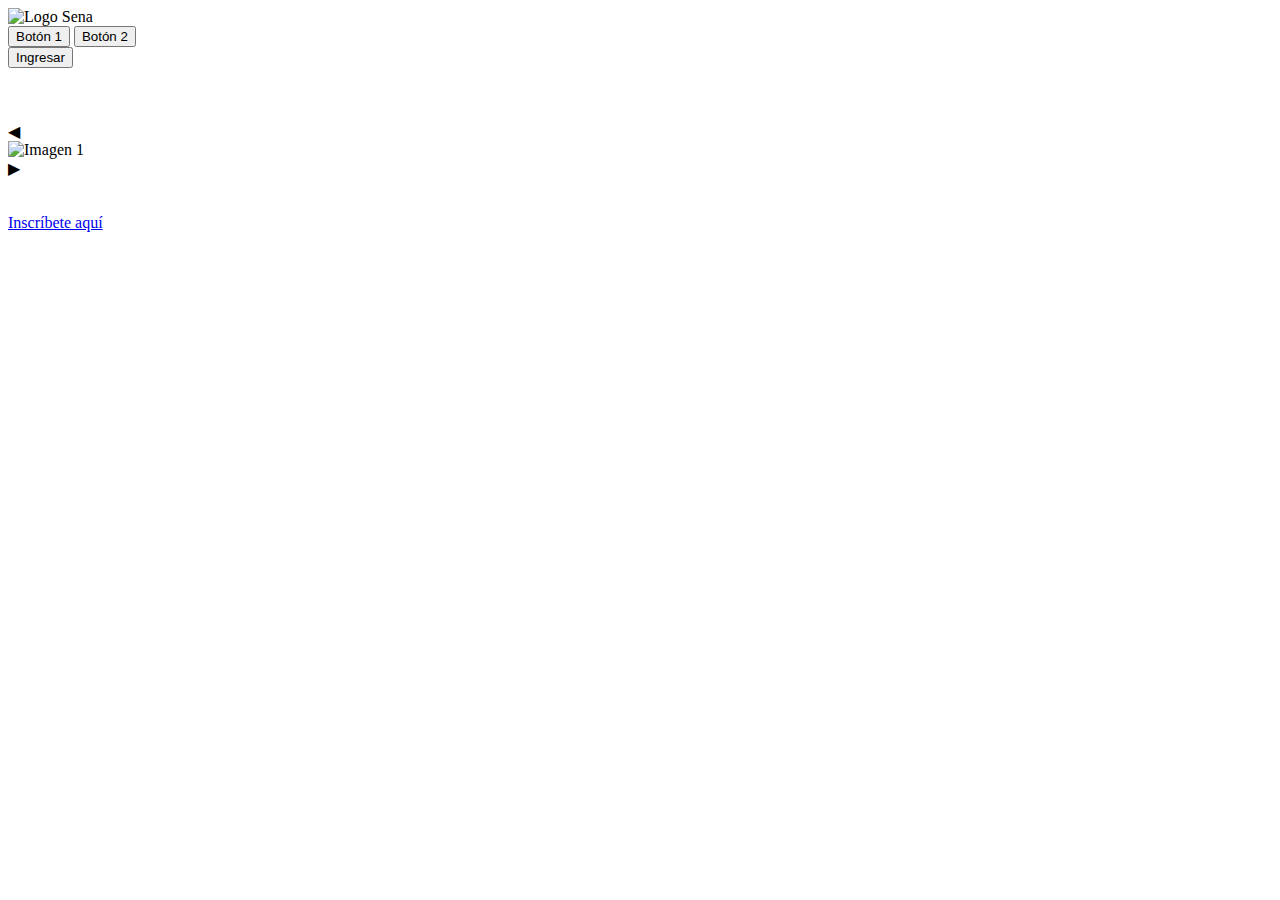
==== index.html @ 5a17e096 "Add files via upload" ====
<!DOCTYPE html>
<html lang="es">
<head>
    <meta charset="UTF-8">
    <meta name="viewport" content="width=device-width, initial-scale=1.0">
    <link rel="shortcut icon" href="img/logoSena.png" type="image/x-icon">
    <title>Mussa Cafec</title>
    <link rel="stylesheet" href="css/main.css">
    <script src="js/banners.js" defer></script>
</head>
<body>
    <nav class="navbar">
        <div class="logo">
            <img src="img/logoSena-white.png" alt="Logo Sena">
        </div>
        <div id="buttons-nav" class="nav-buttons">
            <button>Botón 1</button>
            <button>Botón 2</button>
            <div id="ingreso">
                <button id="access" >Ingresar</button>
            </div>
        </div>
    </nav>

    <br>
    <br>
    <br>

    <div class="banner-container">
        <div class="arrow arrow-left" id="prev-button">
            <span>&#9664;</span>
        </div>
        <img id="banner-image" src="imagen1.jpg" alt="Imagen 1">
        <div class="arrow arrow-right" id="next-button">
            <span>&#9654;</span>
        </div>
    </div>
    <br>
    <br>
    <a id="inscribete-button" href="pages/form.html">Inscríbete aquí</a>
</body>
</html>
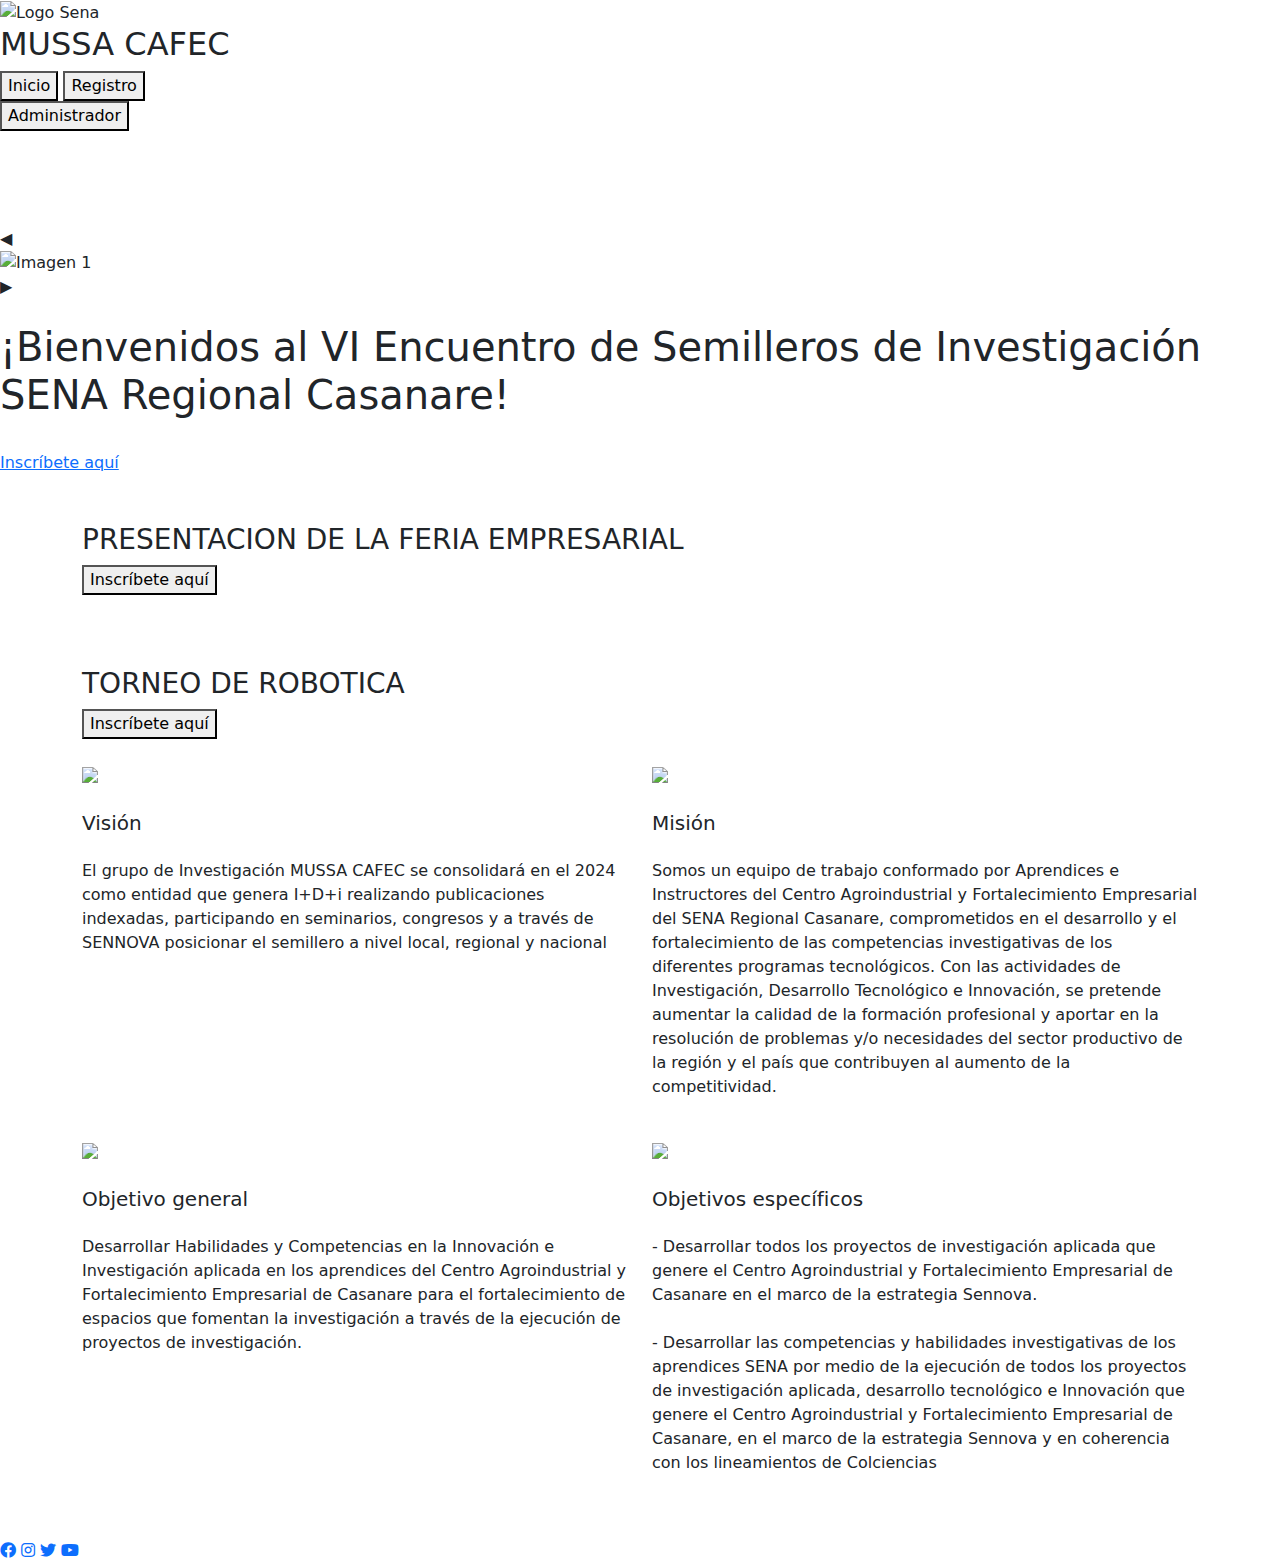
==== commit 33bbd1a2: "Add files via upload" ====
--- a/index.html
+++ b/index.html
@@ -6,26 +6,33 @@
     <link rel="shortcut icon" href="img/logoSena.png" type="image/x-icon">
     <title>Mussa Cafec</title>
     <link rel="stylesheet" href="css/main.css">
+    <link rel="stylesheet" href="https://cdnjs.cloudflare.com/ajax/libs/font-awesome/5.15.3/css/all.min.css">
+    <link rel="stylesheet" href="https://cdn.jsdelivr.net/npm/bootstrap@5.3.1/dist/css/bootstrap.min.css">
+
+    <script src="https://cdn.jsdelivr.net/npm/@popperjs/core@2.11.8/dist/umd/popper.min.js" integrity="sha384-I7E8VVD/ismYTF4hNIPjVp/Zjvgyol6VFvRkX/vR+Vc4jQkC+hVqc2pM8ODewa9r" crossorigin="anonymous"></script>
+    <script src="https://cdn.jsdelivr.net/npm/bootstrap@5.3.1/dist/js/bootstrap.min.js" integrity="sha384-Rx+T1VzGupg4BHQYs2gCW9It+akI2MM/mndMCy36UVfodzcJcF0GGLxZIzObiEfa" crossorigin="anonymous"></script>
+
     <script src="js/banners.js" defer></script>
 </head>
 <body>
-    <nav class="navbar">
+    <nav class="navbars">
         <div class="logo">
-            <img src="img/logoSena-white.png" alt="Logo Sena">
+            <img src="img/logoSena-white.png" alt="Logo Sena"> <h2>MUSSA CAFEC</h2>
         </div>
         <div id="buttons-nav" class="nav-buttons">
-            <button>Botón 1</button>
-            <button>Botón 2</button>
+            <button>Inicio</button>
+            <button>Registro</button>
             <div id="ingreso">
-                <button id="access" >Ingresar</button>
+                <button id="access" >Administrador</button>
             </div>
         </div>
     </nav>
 
     <br>
     <br>
+
     <br>
-
+    <br>
     <div class="banner-container">
         <div class="arrow arrow-left" id="prev-button">
             <span>&#9664;</span>
@@ -36,7 +43,113 @@
         </div>
     </div>
     <br>
+    <h1 id="title">¡Bienvenidos al VI Encuentro de Semilleros de Investigación SENA Regional Casanare!</h1>
     <br>
     <a id="inscribete-button" href="pages/form.html">Inscríbete aquí</a>
+    <br>
+    <br>
+    <section id="group">
+        <div class="container cont">
+            <div class="course">
+                <div class="course-1">
+                    <img src="./img/Concurso/concurso 1.png" alt="">
+                </div>
+                <div class="course-2">
+                    <h3>PRESENTACION DE LA FERIA EMPRESARIAL</h3>
+                    <button id="inscribete-button">Inscríbete aquí</button>
+                </div>
+            </div>
+            <br><br>
+            <div class="course">
+                <div class="course-3">
+                    <img src="./img/Concurso/concurso 2.png" alt="">
+                </div>
+                <div class="course-4">
+                    <h3>TORNEO DE ROBOTICA</h3>
+                    <button id="inscribete-button" href="pages/form.html">Inscríbete aquí</button>
+                </div>
+            </div>
+        </div>
+    </section>
+    <br>
+    <section id="group">   
+        <div class="container">
+            <div class="row">
+                <div class="col-6">
+                    <img class="card-img-top" src="img/Banner-1.png">
+                    <br><br>
+                    <h5 class="card-title">Visión</h5>
+                    <br>
+                    <p class="card-text">
+                        El grupo de Investigación MUSSA CAFEC se consolidará en el 2024 como entidad que genera 
+                        I+D+i realizando publicaciones indexadas, participando en seminarios, congresos y a través de 
+                        SENNOVA posicionar el semillero a nivel local, regional y nacional
+                    </p>
+                    <button class="btn"></button>
+                </div>
+                <br>
+                <div class="col-6">
+                    <img class="card-img-top" src="img/Banner-1.png">
+                    <br><br>
+                    <h5 class="card-title"> Misión</h5>
+                    <br>
+                    <p class="card-text">
+                        Somos un equipo de trabajo conformado por Aprendices e Instructores del Centro 
+                        Agroindustrial y Fortalecimiento Empresarial del SENA Regional Casanare, comprometidos en el 
+                        desarrollo y el fortalecimiento de las competencias investigativas de los diferentes programas 
+                        tecnológicos. Con las actividades de Investigación, Desarrollo Tecnológico e Innovación, se pretende 
+                        aumentar la calidad de la formación profesional y aportar en la resolución de problemas y/o 
+                        necesidades del sector productivo de la región y el país que contribuyen al aumento de la 
+                        competitividad.
+                    </p>
+                    <button class="btn"></button>
+                </div>
+                <br>
+                <div class="col-6">
+                    <img class="card-img-top" src="img/Banner-1.png">
+                    <br><br>
+                    <h5 class="card-title">Objetivo general</h5>
+                    <br>
+                    <p class="card-text">
+                        Desarrollar Habilidades y Competencias en la Innovación e Investigación aplicada 
+                        en los aprendices del Centro Agroindustrial y Fortalecimiento Empresarial de Casanare para el 
+                        fortalecimiento de espacios que fomentan la investigación a través de la ejecución de proyectos de 
+                        investigación.
+                    </p>
+                    <button class="btn"></button>
+                </div>
+                <br>
+                <div class="col-6">
+                    <img class="card-img-top" src="img/Banner-1.png">
+                    <br><br>
+                    <h5 class="card-title">Objetivos específicos</h5>
+                    <br>
+                    <p class="card-text">
+                        - Desarrollar todos los proyectos de investigación aplicada que genere el Centro 
+                        Agroindustrial y Fortalecimiento Empresarial de Casanare en el marco de la estrategia 
+                        Sennova. <br><br>
+                        - Desarrollar las competencias y habilidades investigativas de los aprendices SENA por medio 
+                        de la ejecución de todos los proyectos de investigación aplicada, desarrollo tecnológico e 
+                        Innovación que genere el Centro Agroindustrial y Fortalecimiento Empresarial de Casanare, 
+                        en el marco de la estrategia Sennova y en coherencia con los lineamientos de Colciencias
+                    </p>
+                    <button class="btn"></button>
+                </div>
+            </div>
+        </div>
+    </section>
 </body>
+<footer>
+
+    <div>
+        <img src="./img/LogoSENA_Sennova.png" alt="">
+    </div>
+    <div class="icons">
+        <a href=""><i class="fab fa-facebook"></i></a>
+        <a href=""><i class="fab fa-instagram"></i></a>
+        <a href=""><i class="fab fa-twitter"></i></a>
+        <a href=""><i class="fab fa-youtube"></i></a>
+    </div>
+</footer>
+
 </html>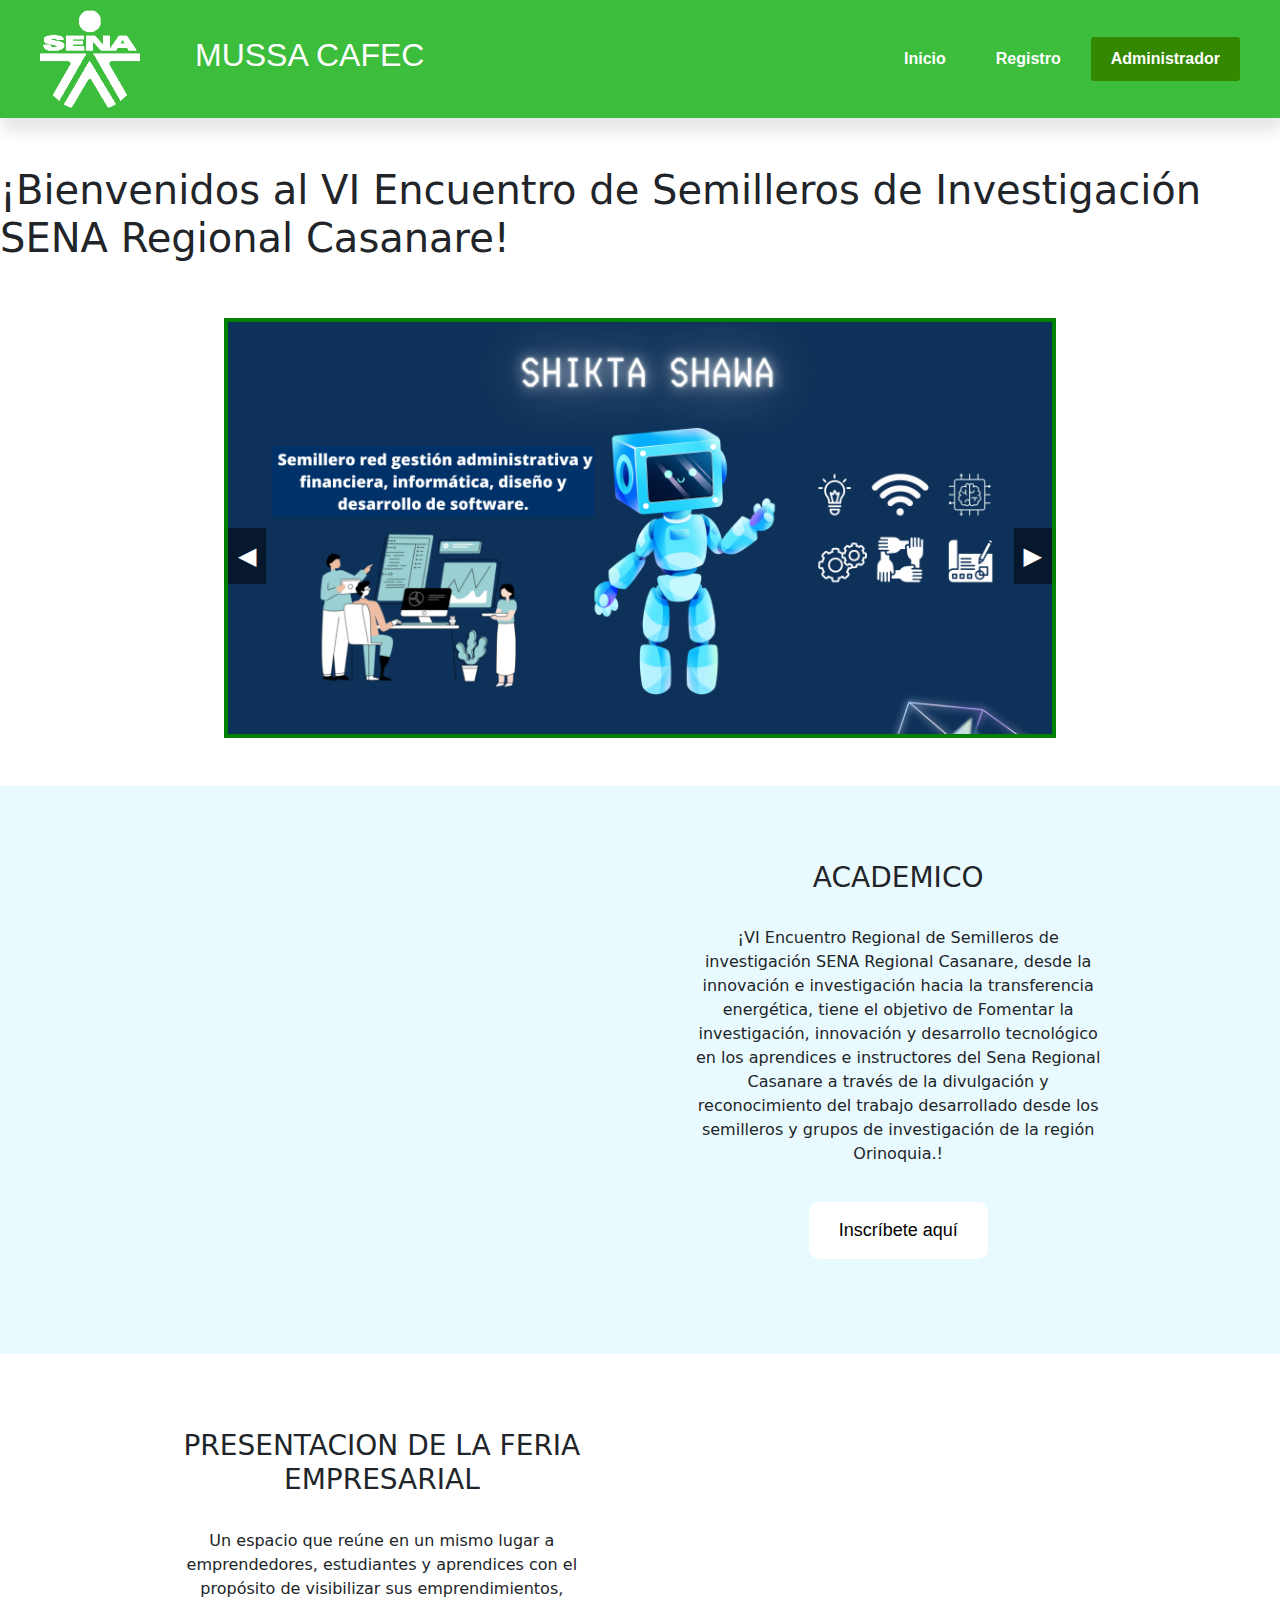
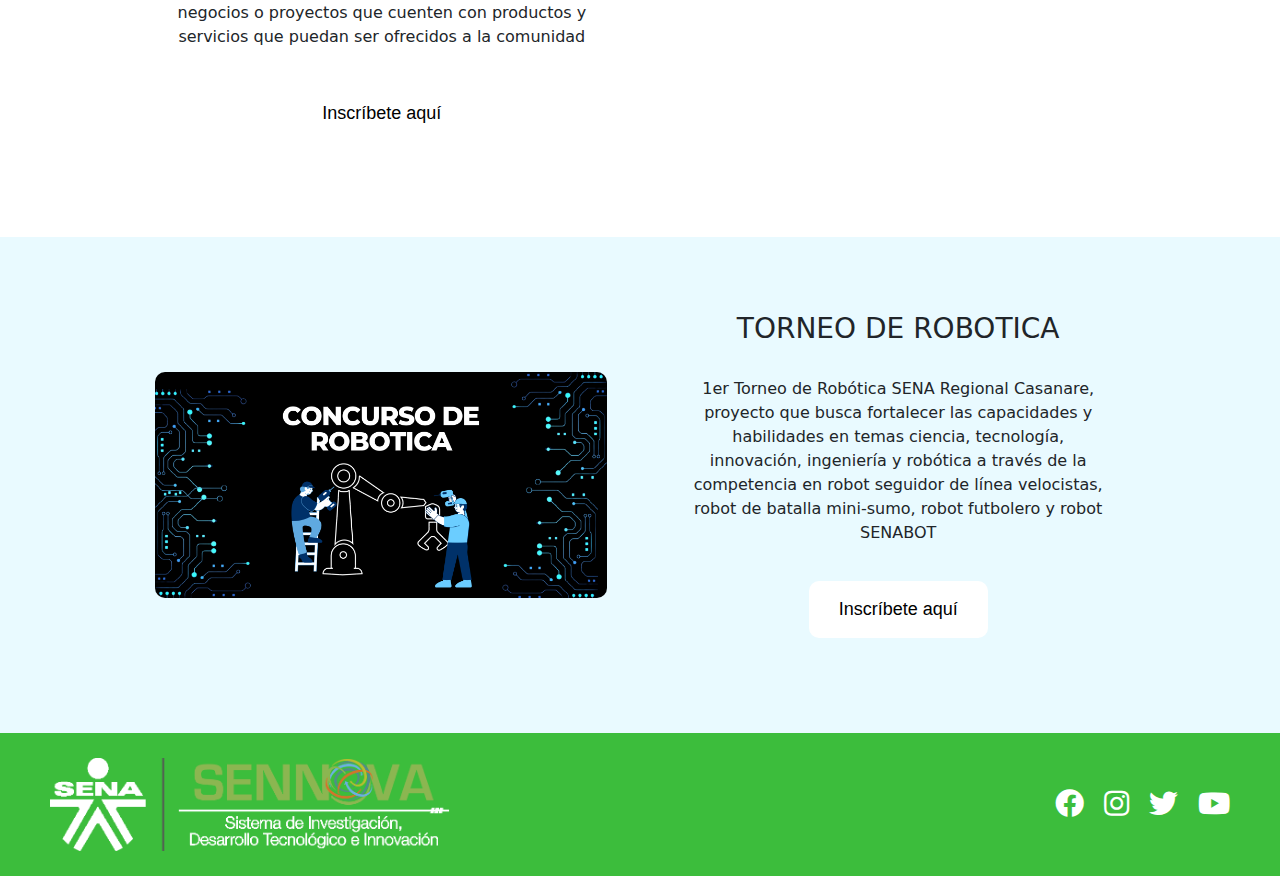
==== commit ee8d42b5: "Add files via upload" ====
--- a/index.html
+++ b/index.html
@@ -30,7 +30,7 @@
 
     <br>
     <br>
-
+    <h1 id="title">¡Bienvenidos al VI Encuentro de Semilleros de Investigación SENA Regional Casanare!</h1>
     <br>
     <br>
     <div class="banner-container">
@@ -43,113 +43,70 @@
         </div>
     </div>
     <br>
-    <h1 id="title">¡Bienvenidos al VI Encuentro de Semilleros de Investigación SENA Regional Casanare!</h1>
     <br>
-    <a id="inscribete-button" href="pages/form.html">Inscríbete aquí</a>
-    <br>
-    <br>
-    <section id="group">
-        <div class="container cont">
-            <div class="course">
-                <div class="course-1">
-                    <img src="./img/Concurso/concurso 1.png" alt="">
+    <section id="group-1">
+        <div class="cont">
+
+            <div class="course-g1">
+                <div class="course-img1">
+                  <img src="./img/Concurso/concurso 3.png" alt="">
                 </div>
-                <div class="course-2">
-                    <h3>PRESENTACION DE LA FERIA EMPRESARIAL</h3>
+                <div class="course-text1">
+                    <h3>ACADEMICO</h3>
+                    <br>
+                    <p>
+                        ¡VI Encuentro Regional de Semilleros de investigación SENA Regional Casanare, 
+                        desde la innovación e investigación hacia la transferencia energética, 
+                        tiene el objetivo de Fomentar la investigación, innovación y desarrollo tecnológico 
+                        en los aprendices e instructores del Sena Regional Casanare a través de la divulgación 
+                        y reconocimiento del trabajo desarrollado desde los semilleros y grupos de investigación de la región Orinoquia.!
+                    </p>
                     <button id="inscribete-button">Inscríbete aquí</button>
                 </div>
             </div>
-            <br><br>
-            <div class="course">
-                <div class="course-3">
+
+            <div class="course-g2">
+                <div class="course-text2">
+                    <h3>PRESENTACION DE LA FERIA EMPRESARIAL</h3>
+                    <br>
+                    <p>
+                        Un espacio que reúne en un mismo lugar a emprendedores, estudiantes y aprendices con el propósito de visibilizar sus emprendimientos, 
+                        negocios o proyectos que cuenten con productos y servicios que puedan ser ofrecidos a la comunidad
+                    </p>
+                    <button id="inscribete-button">Inscríbete aquí</button>
+                </div>
+                <div class="course-img2">
+                    <img src="./img/Concurso/concurso 1.png" alt="">
+                </div>
+            </div>
+
+            <div class="course-g3">
+                <div class="course-img3">
                     <img src="./img/Concurso/concurso 2.png" alt="">
                 </div>
-                <div class="course-4">
+                <div class="course-text3">
                     <h3>TORNEO DE ROBOTICA</h3>
+                    <br>
+                    <p>
+                        1er Torneo de Robótica SENA Regional Casanare, proyecto que busca fortalecer las capacidades y habilidades en temas ciencia, tecnología, 
+                        innovación, ingeniería y robótica a través de la competencia en robot seguidor de línea velocistas, robot de batalla mini-sumo, robot futbolero y robot SENABOT
+                    </p>
                     <button id="inscribete-button" href="pages/form.html">Inscríbete aquí</button>
                 </div>
             </div>
-        </div>
-    </section>
-    <br>
-    <section id="group">   
-        <div class="container">
-            <div class="row">
-                <div class="col-6">
-                    <img class="card-img-top" src="img/Banner-1.png">
-                    <br><br>
-                    <h5 class="card-title">Visión</h5>
-                    <br>
-                    <p class="card-text">
-                        El grupo de Investigación MUSSA CAFEC se consolidará en el 2024 como entidad que genera 
-                        I+D+i realizando publicaciones indexadas, participando en seminarios, congresos y a través de 
-                        SENNOVA posicionar el semillero a nivel local, regional y nacional
-                    </p>
-                    <button class="btn"></button>
-                </div>
-                <br>
-                <div class="col-6">
-                    <img class="card-img-top" src="img/Banner-1.png">
-                    <br><br>
-                    <h5 class="card-title"> Misión</h5>
-                    <br>
-                    <p class="card-text">
-                        Somos un equipo de trabajo conformado por Aprendices e Instructores del Centro 
-                        Agroindustrial y Fortalecimiento Empresarial del SENA Regional Casanare, comprometidos en el 
-                        desarrollo y el fortalecimiento de las competencias investigativas de los diferentes programas 
-                        tecnológicos. Con las actividades de Investigación, Desarrollo Tecnológico e Innovación, se pretende 
-                        aumentar la calidad de la formación profesional y aportar en la resolución de problemas y/o 
-                        necesidades del sector productivo de la región y el país que contribuyen al aumento de la 
-                        competitividad.
-                    </p>
-                    <button class="btn"></button>
-                </div>
-                <br>
-                <div class="col-6">
-                    <img class="card-img-top" src="img/Banner-1.png">
-                    <br><br>
-                    <h5 class="card-title">Objetivo general</h5>
-                    <br>
-                    <p class="card-text">
-                        Desarrollar Habilidades y Competencias en la Innovación e Investigación aplicada 
-                        en los aprendices del Centro Agroindustrial y Fortalecimiento Empresarial de Casanare para el 
-                        fortalecimiento de espacios que fomentan la investigación a través de la ejecución de proyectos de 
-                        investigación.
-                    </p>
-                    <button class="btn"></button>
-                </div>
-                <br>
-                <div class="col-6">
-                    <img class="card-img-top" src="img/Banner-1.png">
-                    <br><br>
-                    <h5 class="card-title">Objetivos específicos</h5>
-                    <br>
-                    <p class="card-text">
-                        - Desarrollar todos los proyectos de investigación aplicada que genere el Centro 
-                        Agroindustrial y Fortalecimiento Empresarial de Casanare en el marco de la estrategia 
-                        Sennova. <br><br>
-                        - Desarrollar las competencias y habilidades investigativas de los aprendices SENA por medio 
-                        de la ejecución de todos los proyectos de investigación aplicada, desarrollo tecnológico e 
-                        Innovación que genere el Centro Agroindustrial y Fortalecimiento Empresarial de Casanare, 
-                        en el marco de la estrategia Sennova y en coherencia con los lineamientos de Colciencias
-                    </p>
-                    <button class="btn"></button>
-                </div>
-            </div>
+            
         </div>
     </section>
 </body>
 <footer>
-
     <div>
         <img src="./img/LogoSENA_Sennova.png" alt="">
     </div>
     <div class="icons">
-        <a href=""><i class="fab fa-facebook"></i></a>
-        <a href=""><i class="fab fa-instagram"></i></a>
-        <a href=""><i class="fab fa-twitter"></i></a>
-        <a href=""><i class="fab fa-youtube"></i></a>
+        <a href="https://web.facebook.com/SENACasanare/?_rdc=1&_rdr" target="_blank"><i class="fab fa-facebook"></i></a>
+        <a href="https://www.instagram.com/senacomunica/?hl=es-la" target="_blank"><i class="fab fa-instagram" target="blank"></i></a>
+        <a href="https://twitter.com/SENAComunica?ref_src=twsrc%5Egoogle%7Ctwcamp%5Eserp%7Ctwgr%5Eauthor" target="_blank"><i class="fab fa-twitter"></i></a>
+        <a href="https://www.youtube.com/channel/UCt5y885UFplu2okY39TBwCg" target="_blank"><i class="fab fa-youtube"></i></a>
     </div>
 </footer>
-
 </html>--- a/css/main.css
+++ b/css/main.css
@@ -0,0 +1,29 @@
+@import "home/navbar.css";
+@import "home/banners.css";
+@import "home/button.css";
+@import "home/form.css";
+@import "home/group.css";
+@import "home/footer.css";
+
+/*# sourceMappingURL=main.css.map */
+* {
+    margin: 0; 
+    padding: 0;
+    box-sizing: border-box  ;
+    text-decoration: none;
+}
+
+:root {
+    --color-page-bg: rgb(255, 255, 255);
+    --color-navbar-bg: rgb(60, 189, 60); 
+    --color-footer-bg: rgb(60, 189, 60); 
+    /* --color-page-bg: rgb(113, 212, 113);  */
+}
+
+body {
+    background-color: var(--color-page-bg); 
+}
+
+footer{
+    background-color: var(--color-footer-bg);
+}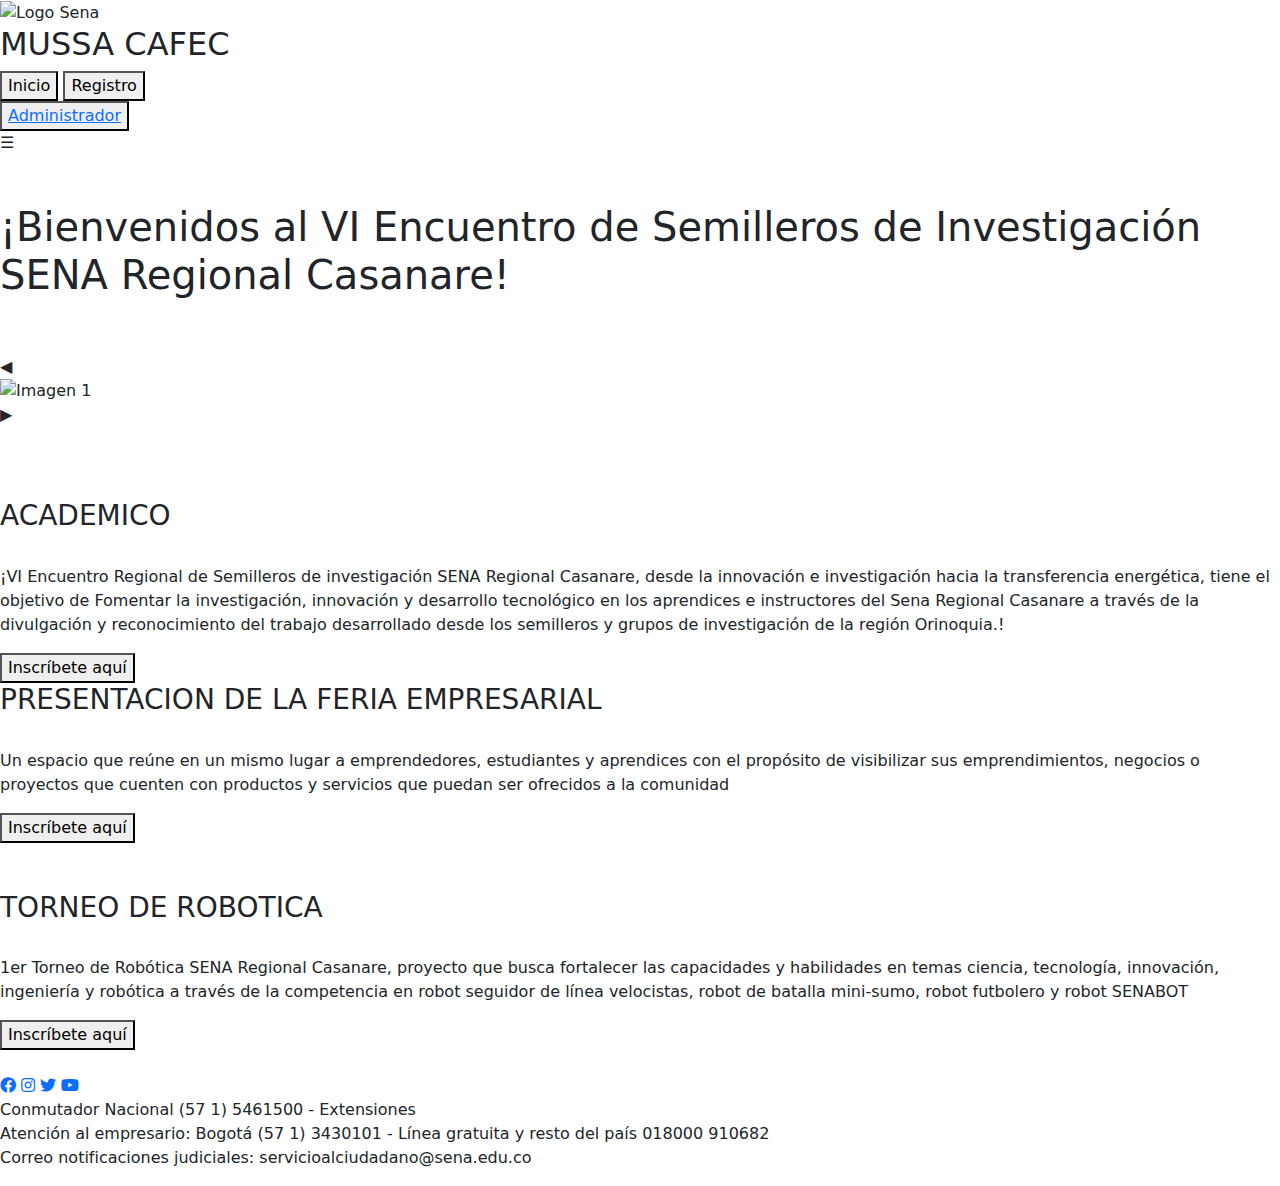
==== commit 8e9c1b5f: "Add files via upload" ====
--- a/index.html
+++ b/index.html
@@ -13,6 +13,7 @@
     <script src="https://cdn.jsdelivr.net/npm/bootstrap@5.3.1/dist/js/bootstrap.min.js" integrity="sha384-Rx+T1VzGupg4BHQYs2gCW9It+akI2MM/mndMCy36UVfodzcJcF0GGLxZIzObiEfa" crossorigin="anonymous"></script>
 
     <script src="js/banners.js" defer></script>
+    <script src="js/navbar.js"></script>
 </head>
 <body>
     <nav class="navbars">
@@ -23,11 +24,13 @@
             <button>Inicio</button>
             <button>Registro</button>
             <div id="ingreso">
-                <button id="access" >Administrador</button>
+                <button id="access"><a href="./pages/login.html">Administrador</a></button>
             </div>
         </div>
+        <div class="mobile-menu-button">
+            <span>&#9776;</span>
+        </div>
     </nav>
-
     <br>
     <br>
     <h1 id="title">¡Bienvenidos al VI Encuentro de Semilleros de Investigación SENA Regional Casanare!</h1>
@@ -44,7 +47,7 @@
     </div>
     <br>
     <br>
-    <section id="group-1">
+    <section id="group">
         <div class="cont">
 
             <div class="course-g1">
@@ -94,19 +97,27 @@
                     <button id="inscribete-button" href="pages/form.html">Inscríbete aquí</button>
                 </div>
             </div>
-            
         </div>
     </section>
 </body>
 <footer>
-    <div>
-        <img src="./img/LogoSENA_Sennova.png" alt="">
+    <div class="general">
+        <div class="imagen">
+            <img src="./img/LogoSENA_Sennova.png" alt="">
+        </div>
+        <div class="icons">
+            <a href="https://web.facebook.com/SENACasanare/?_rdc=1&_rdr" target="_blank"><i class="fab fa-facebook"></i></a>
+            <a href="https://www.instagram.com/senacomunica/?hl=es-la" target="_blank"><i class="fab fa-instagram" target="blank"></i></a>
+            <a href="https://twitter.com/SENAComunica?ref_src=twsrc%5Egoogle%7Ctwcamp%5Eserp%7Ctwgr%5Eauthor" target="_blank"><i class="fab fa-twitter"></i></a>
+            <a href="https://www.youtube.com/channel/UCt5y885UFplu2okY39TBwCg" target="_blank"><i class="fab fa-youtube"></i></a>
+        </div>
     </div>
-    <div class="icons">
-        <a href="https://web.facebook.com/SENACasanare/?_rdc=1&_rdr" target="_blank"><i class="fab fa-facebook"></i></a>
-        <a href="https://www.instagram.com/senacomunica/?hl=es-la" target="_blank"><i class="fab fa-instagram" target="blank"></i></a>
-        <a href="https://twitter.com/SENAComunica?ref_src=twsrc%5Egoogle%7Ctwcamp%5Eserp%7Ctwgr%5Eauthor" target="_blank"><i class="fab fa-twitter"></i></a>
-        <a href="https://www.youtube.com/channel/UCt5y885UFplu2okY39TBwCg" target="_blank"><i class="fab fa-youtube"></i></a>
+    <div class="contact">
+        <p class="contacto">
+            Conmutador Nacional (57 1) 5461500 - Extensiones <br>
+            Atención al empresario: Bogotá (57 1) 3430101 - Línea gratuita y resto del país 018000 910682 <br>
+            Correo notificaciones judiciales: servicioalciudadano@sena.edu.co <br>
+        </p>
     </div>
 </footer>
 </html>